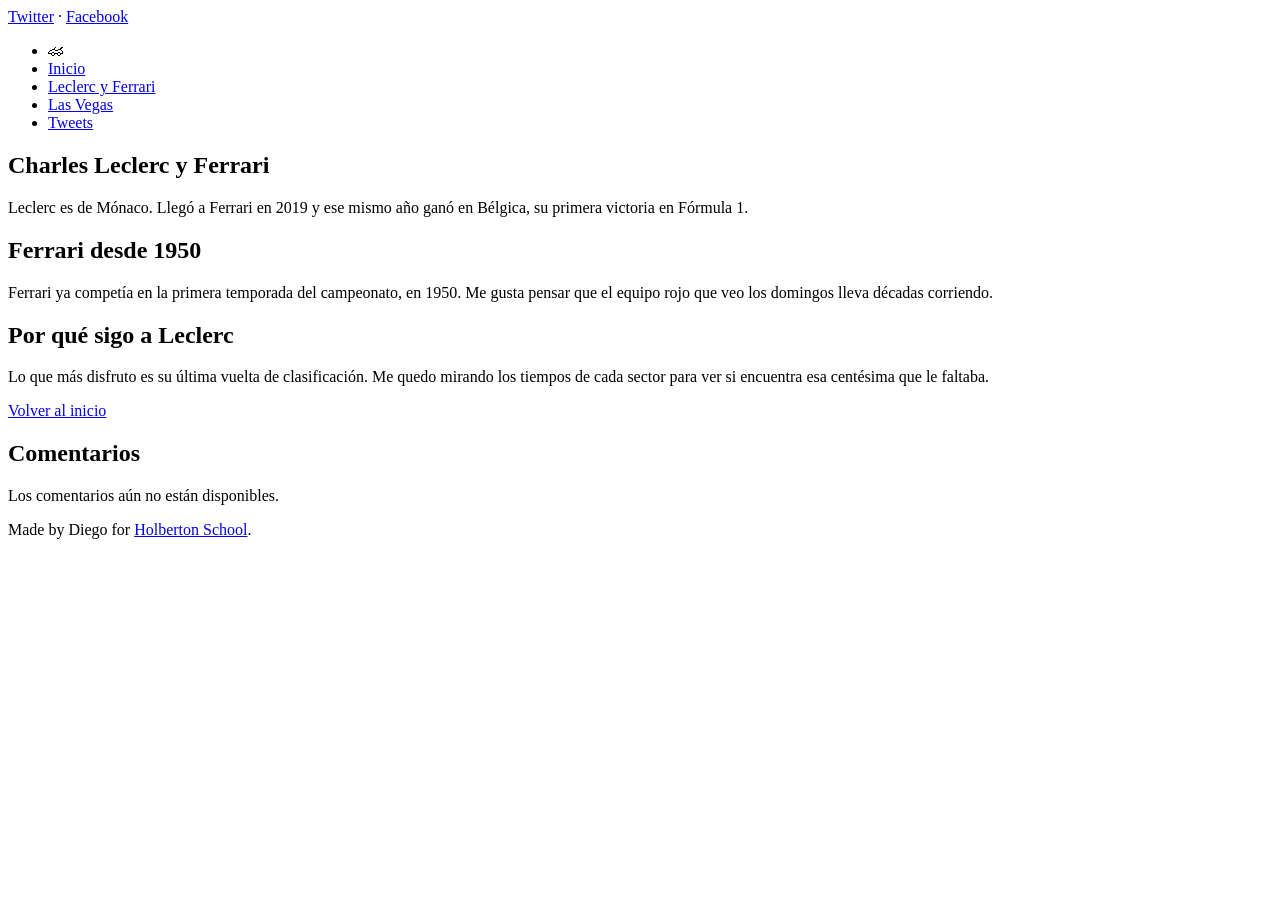
==== ferrari.html @ da034db6 "Compartir la portada en Twitter y Facebook desde la dirección publicada" ====
<!DOCTYPE html>
<html lang="es">
<head>
  <meta charset="UTF-8">
  <meta name="viewport" content="width=device-width, initial-scale=1">
  <title>Charles Leclerc y Ferrari</title>
  <link rel="stylesheet" href="https://apply.holbertonschool.com/level2/school.css">
  <link rel="stylesheet" href="styles.css">
  <script src="behavior.js" defer></script>
</head>
<body class="works_on_smartphone">
  <header>
    <div class="right" hidden>
      <a id="share-x" target="_blank" rel="noopener">Twitter</a> · <a id="share-facebook" target="_blank" rel="noopener">Facebook</a>
    </div>
    <nav aria-label="Menú principal">
      <ul>
          <li class="logo" aria-hidden="true">&#127950;</li>
          <li><a href="index.html">Inicio</a></li>
          <li><a href="ferrari.html" aria-current="page">Leclerc y Ferrari</a></li>
          <li><a href="vegas.html">Las Vegas</a></li>
          <li><a href="tweets.html">Tweets</a></li>
      </ul>
    </nav>
  </header>
  <main>
    <article>
      <h1>Charles Leclerc y Ferrari</h1>
      <p>Leclerc es de Mónaco. Llegó a Ferrari en 2019 y ese mismo año ganó en Bélgica, su primera victoria en Fórmula 1.</p>
      <h2>Ferrari desde 1950</h2>
      <p>Ferrari ya competía en la primera temporada del campeonato, en 1950. Me gusta pensar que el equipo rojo que veo los domingos lleva décadas corriendo.</p>
      <h2>Por qué sigo a Leclerc</h2>
      <p>Lo que más disfruto es su última vuelta de clasificación. Me quedo mirando los tiempos de cada sector para ver si encuentra esa centésima que le faltaba.</p>
      <p><a href="index.html">Volver al inicio</a></p>
    </article>
    <aside>
      <h2>Comentarios</h2>
      <div id="disqus_thread"><p>Los comentarios aún no están disponibles.</p></div>
    </aside>
  </main>
  <footer>Made by Diego for <a href="https://apply.holbertonschool.com" target="_blank" rel="noopener">Holberton School</a>.</footer>
</body>
</html>
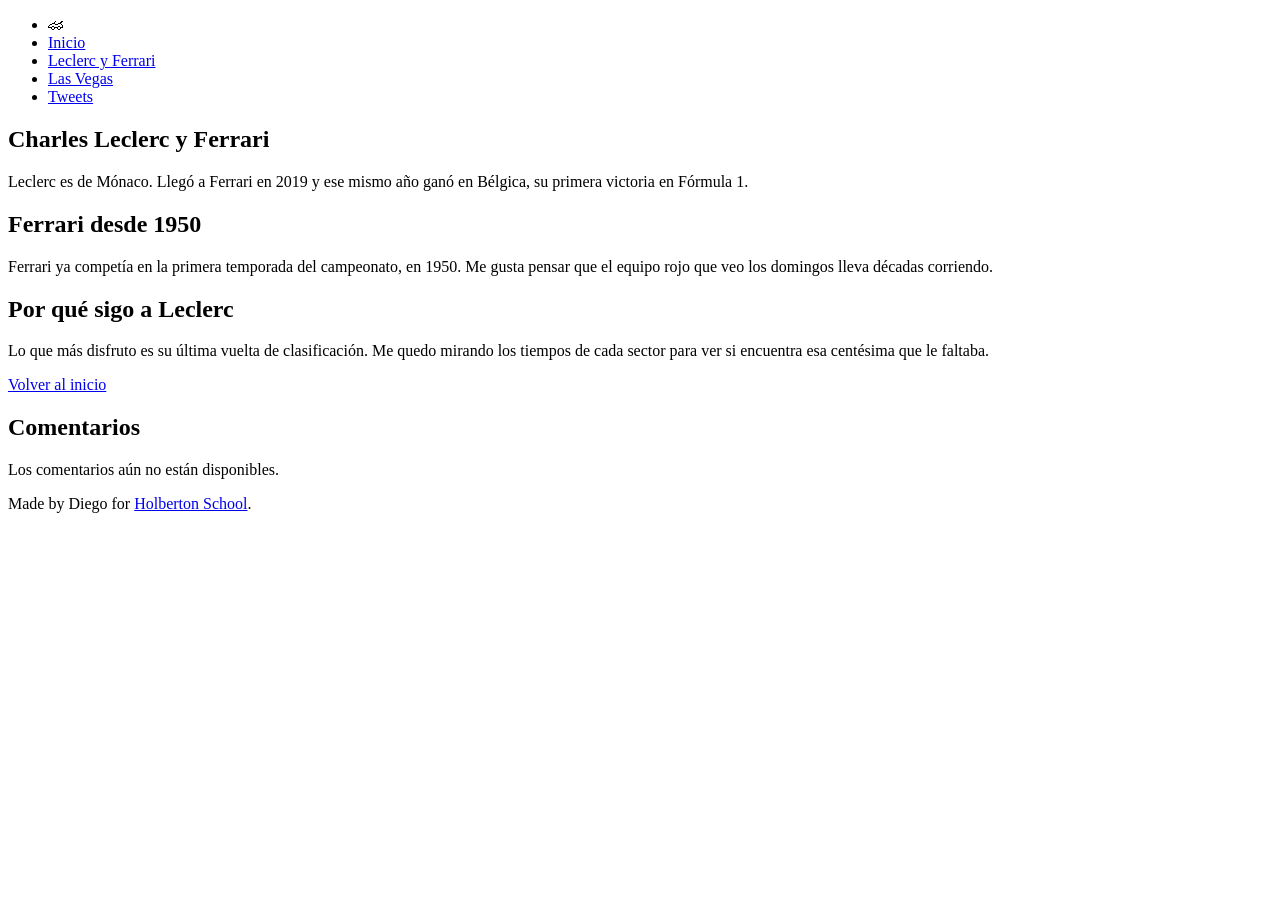
==== commit 02eeccba: "Preparar el espacio y la integración de comentarios" ====
--- a/ferrari.html
+++ b/ferrari.html
@@ -10,9 +10,6 @@
 </head>
 <body class="works_on_smartphone">
   <header>
-    <div class="right" hidden>
-      <a id="share-x" target="_blank" rel="noopener">Twitter</a> · <a id="share-facebook" target="_blank" rel="noopener">Facebook</a>
-    </div>
     <nav aria-label="Menú principal">
       <ul>
           <li class="logo" aria-hidden="true">&#127950;</li>
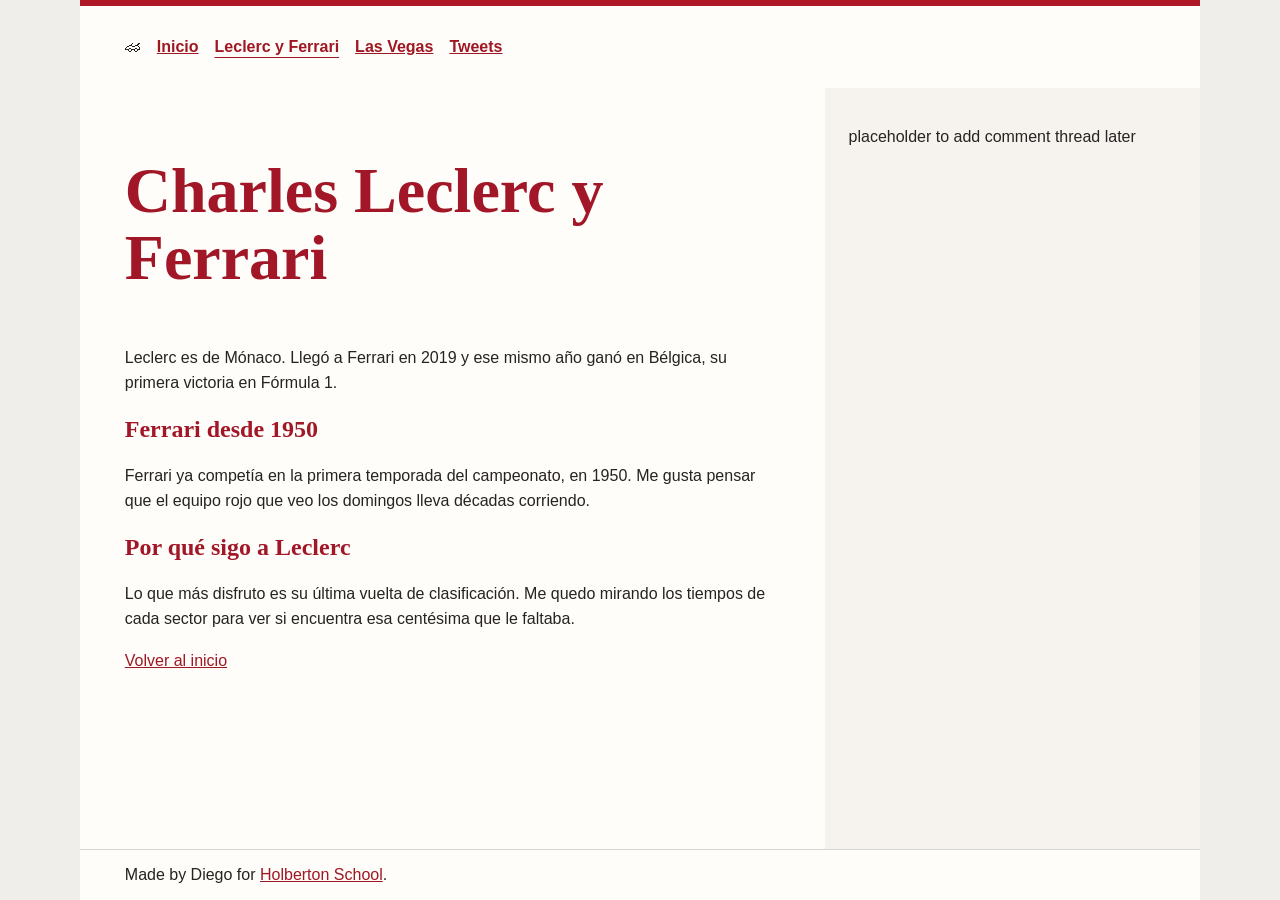
==== commit c14379d6: "Ampliar y reducir la foto con clic o teclado" ====
--- a/ferrari.html
+++ b/ferrari.html
@@ -31,8 +31,7 @@
       <p><a href="index.html">Volver al inicio</a></p>
     </article>
     <aside>
-      <h2>Comentarios</h2>
-      <div id="disqus_thread"><p>Los comentarios aún no están disponibles.</p></div>
+      <p>placeholder to add comment thread later</p>
     </aside>
   </main>
   <footer>Made by Diego for <a href="https://apply.holbertonschool.com" target="_blank" rel="noopener">Holberton School</a>.</footer>
--- a/styles.css
+++ b/styles.css
@@ -0,0 +1,36 @@
+* { box-sizing: border-box; }
+html { background: #f0eeea; }
+body {
+  display: flex;
+  flex-direction: column;
+  max-width: 1120px;
+  margin: 0 auto;
+  min-height: 100vh;
+  background: #fffdf9;
+  color: #262321;
+  font-family: Arial, sans-serif;
+}
+header { height: auto; padding: 1rem 4%; border-top: 6px solid #af1826; }
+nav ul { display: flex; align-items: center; flex-wrap: wrap; gap: 1rem; padding: 0; list-style: none; }
+a { color: #9f1723; }
+nav a { font-weight: bold; }
+nav a[aria-current] { text-decoration: underline; text-underline-offset: .3em; }
+main { display: flex; flex-direction: row; flex: auto; }
+article { flex: 2; overflow-y: auto; padding: 1rem 4% 2rem; }
+aside { flex: 1; overflow-y: auto; background: #f6f3ef; padding: 1.5rem; }
+article h1, article h2, article h3 { color: #a11727; font-family: Georgia, serif; }
+article h1 { font-size: clamp(2.2rem, 5vw, 4rem); line-height: 1.05; }
+article p { line-height: 1.6; }
+figure { margin: 1.5rem 0; }
+img { max-width: 100%; height: auto; }
+figcaption { font-size: .85rem; margin-top: .5rem; }
+footer { height: auto; padding: 1rem 4%; border-top: 1px solid #dad4ce; }
+@media (max-width: 760px) {
+  body.works_on_smartphone main { display: block; }
+  header nav { clear: both; }
+  article, aside { overflow: visible; }
+}
+#photo-toggle { display: block; width: 100%; border: 0; padding: 0; background: transparent; text-align: left; cursor: zoom-in; }
+#photo-toggle[aria-expanded="true"] { cursor: zoom-out; }
+#smart_thumbnail { display: block; width: 100%; }
+#smart_thumbnail.small { width: 55%; max-width: 320px; }
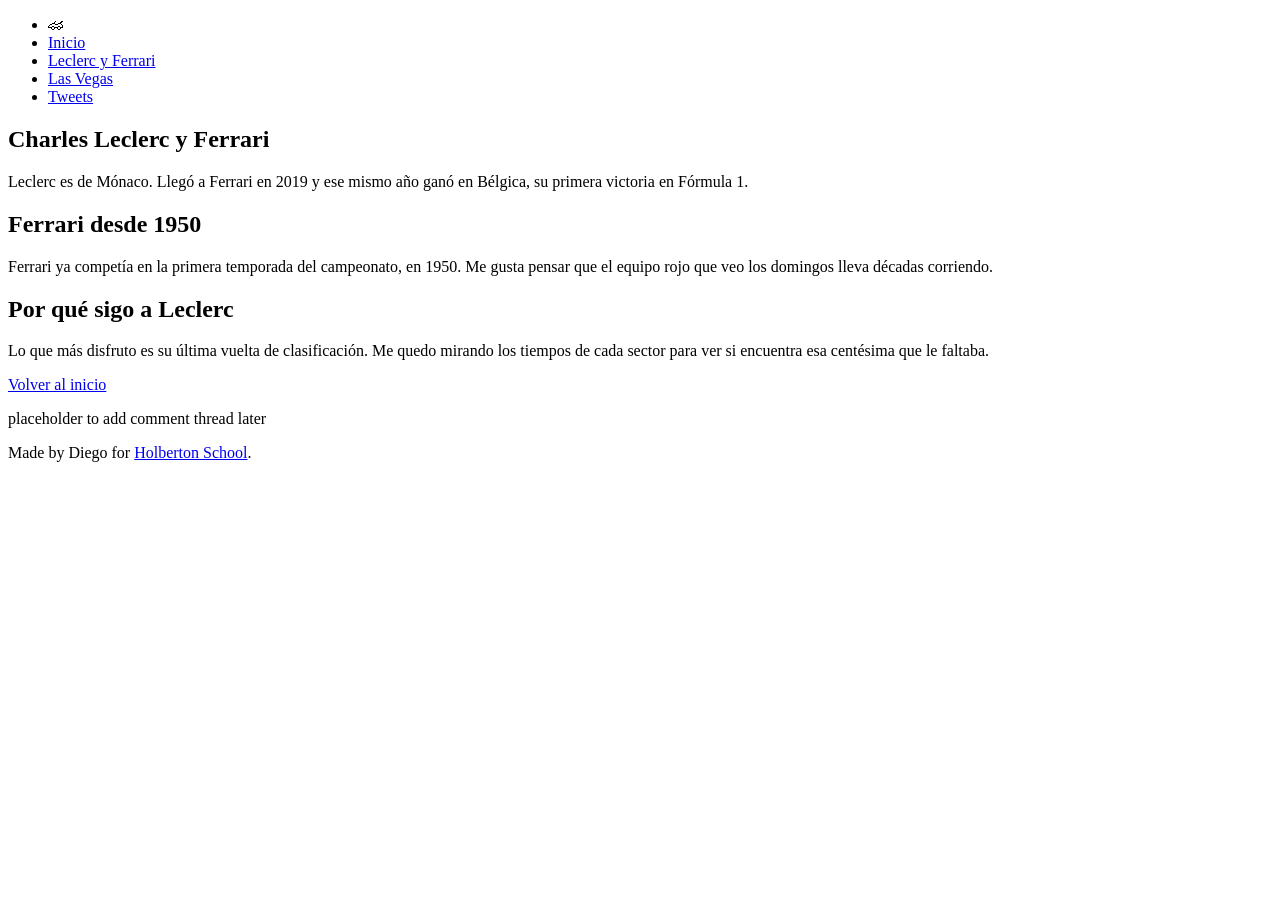
==== commit 0fe1b1d0: "Añadir las páginas de Leclerc, Las Vegas y la publicación de F1" ====
--- a/ferrari.html
+++ b/ferrari.html
@@ -2,13 +2,9 @@
 <html lang="es">
 <head>
   <meta charset="UTF-8">
-  <meta name="viewport" content="width=device-width, initial-scale=1">
   <title>Charles Leclerc y Ferrari</title>
-  <link rel="stylesheet" href="https://apply.holbertonschool.com/level2/school.css">
-  <link rel="stylesheet" href="styles.css">
-  <script src="behavior.js" defer></script>
 </head>
-<body class="works_on_smartphone">
+<body>
   <header>
     <nav aria-label="Menú principal">
       <ul>
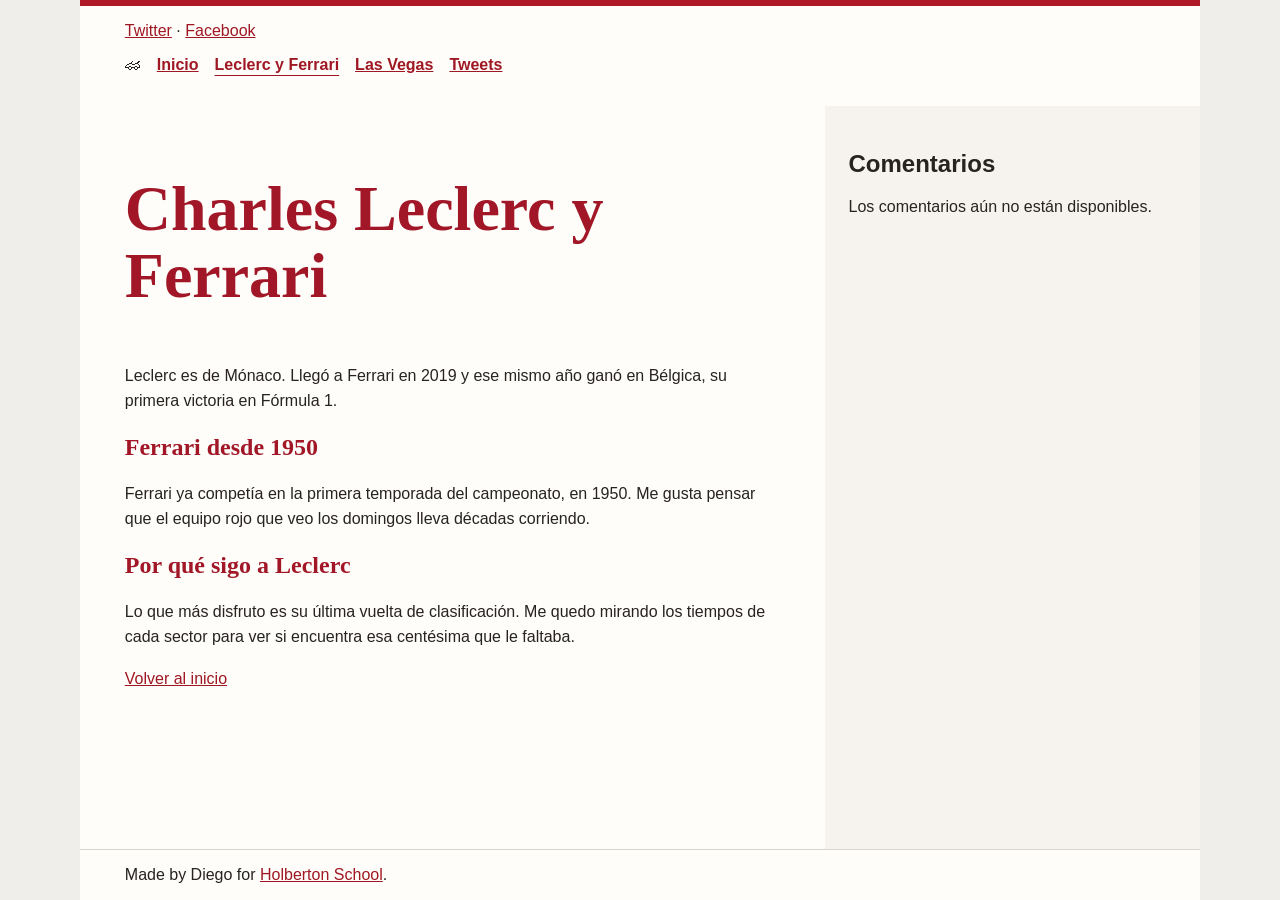
==== commit 40ca5292: "Corregir los enlaces sociales con la dirección de GitHub Pages" ====
--- a/ferrari.html
+++ b/ferrari.html
@@ -2,10 +2,17 @@
 <html lang="es">
 <head>
   <meta charset="UTF-8">
+  <meta name="viewport" content="width=device-width, initial-scale=1">
   <title>Charles Leclerc y Ferrari</title>
+  <link rel="stylesheet" href="https://apply.holbertonschool.com/level2/school.css">
+  <link rel="stylesheet" href="styles.css">
+  <script src="behavior.js" defer></script>
 </head>
-<body>
+<body class="works_on_smartphone">
   <header>
+    <div class="right">
+      <a href="https://twitter.com/intent/tweet?url=https%3A%2F%2Fdiegogallardovasquez.github.io%2Fformula1-web%2F&amp;text=Mi%20pasi%C3%B3n%20por%20la%20F1" target="_blank" rel="noopener">Twitter</a> · <a href="https://www.facebook.com/sharer/sharer.php?u=https%3A%2F%2Fdiegogallardovasquez.github.io%2Fformula1-web%2F" target="_blank" rel="noopener">Facebook</a>
+    </div>
     <nav aria-label="Menú principal">
       <ul>
           <li class="logo" aria-hidden="true">&#127950;</li>
@@ -27,7 +34,8 @@
       <p><a href="index.html">Volver al inicio</a></p>
     </article>
     <aside>
-      <p>placeholder to add comment thread later</p>
+      <h2>Comentarios</h2>
+      <div id="disqus_thread"><p>Los comentarios aún no están disponibles.</p></div>
     </aside>
   </main>
   <footer>Made by Diego for <a href="https://apply.holbertonschool.com" target="_blank" rel="noopener">Holberton School</a>.</footer>
--- a/styles.css
+++ b/styles.css
@@ -0,0 +1,27 @@
+* { box-sizing: border-box; }
+html { background: #f0eeea; }
+body {
+  display: flex;
+  flex-direction: column;
+  max-width: 1120px;
+  margin: 0 auto;
+  min-height: 100vh;
+  background: #fffdf9;
+  color: #262321;
+  font-family: Arial, sans-serif;
+}
+header { height: auto; padding: 1rem 4%; border-top: 6px solid #af1826; }
+nav ul { display: flex; align-items: center; flex-wrap: wrap; gap: 1rem; padding: 0; list-style: none; }
+a { color: #9f1723; }
+nav a { font-weight: bold; }
+nav a[aria-current] { text-decoration: underline; text-underline-offset: .3em; }
+main { display: flex; flex-direction: row; flex: auto; }
+article { flex: 2; overflow-y: auto; padding: 1rem 4% 2rem; }
+aside { flex: 1; overflow-y: auto; background: #f6f3ef; padding: 1.5rem; }
+article h1, article h2, article h3 { color: #a11727; font-family: Georgia, serif; }
+article h1 { font-size: clamp(2.2rem, 5vw, 4rem); line-height: 1.05; }
+article p { line-height: 1.6; }
+figure { margin: 1.5rem 0; }
+img { max-width: 100%; height: auto; }
+figcaption { font-size: .85rem; margin-top: .5rem; }
+footer { height: auto; padding: 1rem 4%; border-top: 1px solid #dad4ce; }
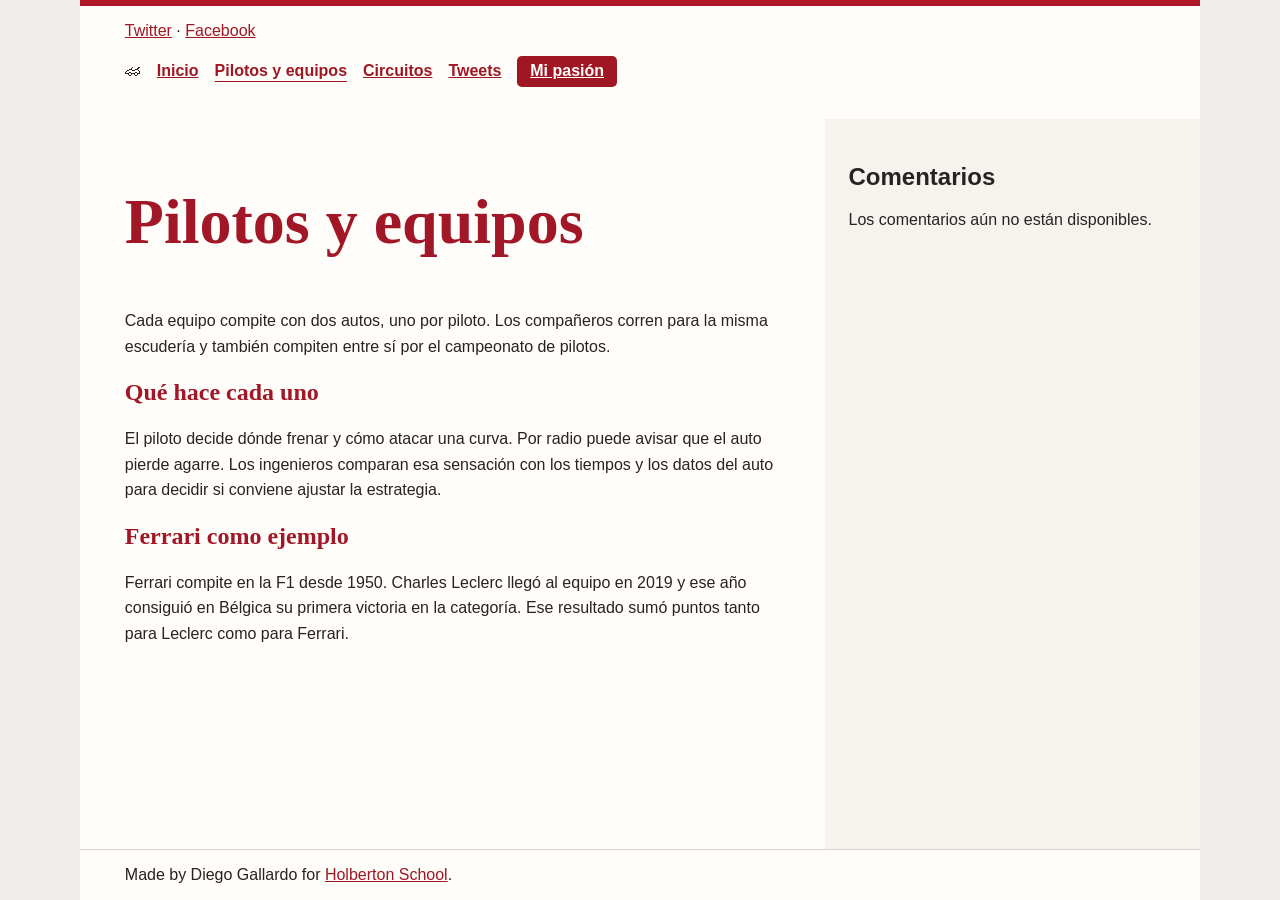
==== commit ae2bd168: "Explicar la Fórmula 1 y reunir la historia personal en Mi pasión" ====
--- a/ferrari.html
+++ b/ferrari.html
@@ -3,7 +3,7 @@
 <head>
   <meta charset="UTF-8">
   <meta name="viewport" content="width=device-width, initial-scale=1">
-  <title>Charles Leclerc y Ferrari</title>
+  <title>Pilotos y equipos · Diego Gallardo</title>
   <link rel="stylesheet" href="https://apply.holbertonschool.com/level2/school.css">
   <link rel="stylesheet" href="styles.css">
   <script src="behavior.js" defer></script>
@@ -11,33 +11,33 @@
 <body class="works_on_smartphone">
   <header>
     <div class="right">
-      <a href="https://twitter.com/intent/tweet?url=https%3A%2F%2Fdiegogallardovasquez.github.io%2Fformula1-web%2F&amp;text=Mi%20pasi%C3%B3n%20por%20la%20F1" target="_blank" rel="noopener">Twitter</a> · <a href="https://www.facebook.com/sharer/sharer.php?u=https%3A%2F%2Fdiegogallardovasquez.github.io%2Fformula1-web%2F" target="_blank" rel="noopener">Facebook</a>
+      <a href="https://twitter.com/intent/tweet?url=https%3A%2F%2Fdiegogallardovasquez.github.io%2Fformula1-web%2F&amp;text=C%C3%B3mo%20funciona%20la%20F1" target="_blank" rel="noopener">Twitter</a> · <a href="https://www.facebook.com/sharer/sharer.php?u=https%3A%2F%2Fdiegogallardovasquez.github.io%2Fformula1-web%2F" target="_blank" rel="noopener">Facebook</a>
     </div>
     <nav aria-label="Menú principal">
       <ul>
           <li class="logo" aria-hidden="true">&#127950;</li>
           <li><a href="index.html">Inicio</a></li>
-          <li><a href="ferrari.html" aria-current="page">Leclerc y Ferrari</a></li>
-          <li><a href="vegas.html">Las Vegas</a></li>
+          <li><a href="ferrari.html" aria-current="page">Pilotos y equipos</a></li>
+          <li><a href="vegas.html">Circuitos</a></li>
           <li><a href="tweets.html">Tweets</a></li>
+          <li><a href="mi-pasion.html" class="passion-link">Mi pasión</a></li>
       </ul>
     </nav>
   </header>
   <main>
     <article>
-      <h1>Charles Leclerc y Ferrari</h1>
-      <p>Leclerc es de Mónaco. Llegó a Ferrari en 2019 y ese mismo año ganó en Bélgica, su primera victoria en Fórmula 1.</p>
-      <h2>Ferrari desde 1950</h2>
-      <p>Ferrari ya competía en la primera temporada del campeonato, en 1950. Me gusta pensar que el equipo rojo que veo los domingos lleva décadas corriendo.</p>
-      <h2>Por qué sigo a Leclerc</h2>
-      <p>Lo que más disfruto es su última vuelta de clasificación. Me quedo mirando los tiempos de cada sector para ver si encuentra esa centésima que le faltaba.</p>
-      <p><a href="index.html">Volver al inicio</a></p>
+      <h1>Pilotos y equipos</h1>
+      <p>Cada equipo compite con dos autos, uno por piloto. Los compañeros corren para la misma escudería y también compiten entre sí por el campeonato de pilotos.</p>
+      <h2>Qué hace cada uno</h2>
+      <p>El piloto decide dónde frenar y cómo atacar una curva. Por radio puede avisar que el auto pierde agarre. Los ingenieros comparan esa sensación con los tiempos y los datos del auto para decidir si conviene ajustar la estrategia.</p>
+      <h2>Ferrari como ejemplo</h2>
+      <p>Ferrari compite en la F1 desde 1950. Charles Leclerc llegó al equipo en 2019 y ese año consiguió en Bélgica su primera victoria en la categoría. Ese resultado sumó puntos tanto para Leclerc como para Ferrari.</p>
     </article>
     <aside>
       <h2>Comentarios</h2>
       <div id="disqus_thread"><p>Los comentarios aún no están disponibles.</p></div>
     </aside>
   </main>
-  <footer>Made by Diego for <a href="https://apply.holbertonschool.com" target="_blank" rel="noopener">Holberton School</a>.</footer>
+  <footer>Made by Diego Gallardo for <a href="https://apply.holbertonschool.com" target="_blank" rel="noopener">Holberton School</a>.</footer>
 </body>
 </html>
--- a/styles.css
+++ b/styles.css
@@ -25,3 +25,19 @@
 img { max-width: 100%; height: auto; }
 figcaption { font-size: .85rem; margin-top: .5rem; }
 footer { height: auto; padding: 1rem 4%; border-top: 1px solid #dad4ce; }
+@media (max-width: 760px) {
+  body.works_on_smartphone main { display: block; }
+  header nav { clear: both; }
+  article, aside { overflow: visible; }
+}
+#photo-toggle { display: block; width: 100%; border: 0; padding: 0; background: transparent; text-align: left; cursor: zoom-in; }
+#photo-toggle[aria-expanded="true"] { cursor: zoom-out; }
+#smart_thumbnail { display: block; width: 100%; }
+#smart_thumbnail.small { width: 55%; max-width: 320px; }
+nav a.passion-link {
+  display: inline-block;
+  padding: .4rem .8rem;
+  border-radius: .3rem;
+  background: #9f1723;
+  color: white;
+}
